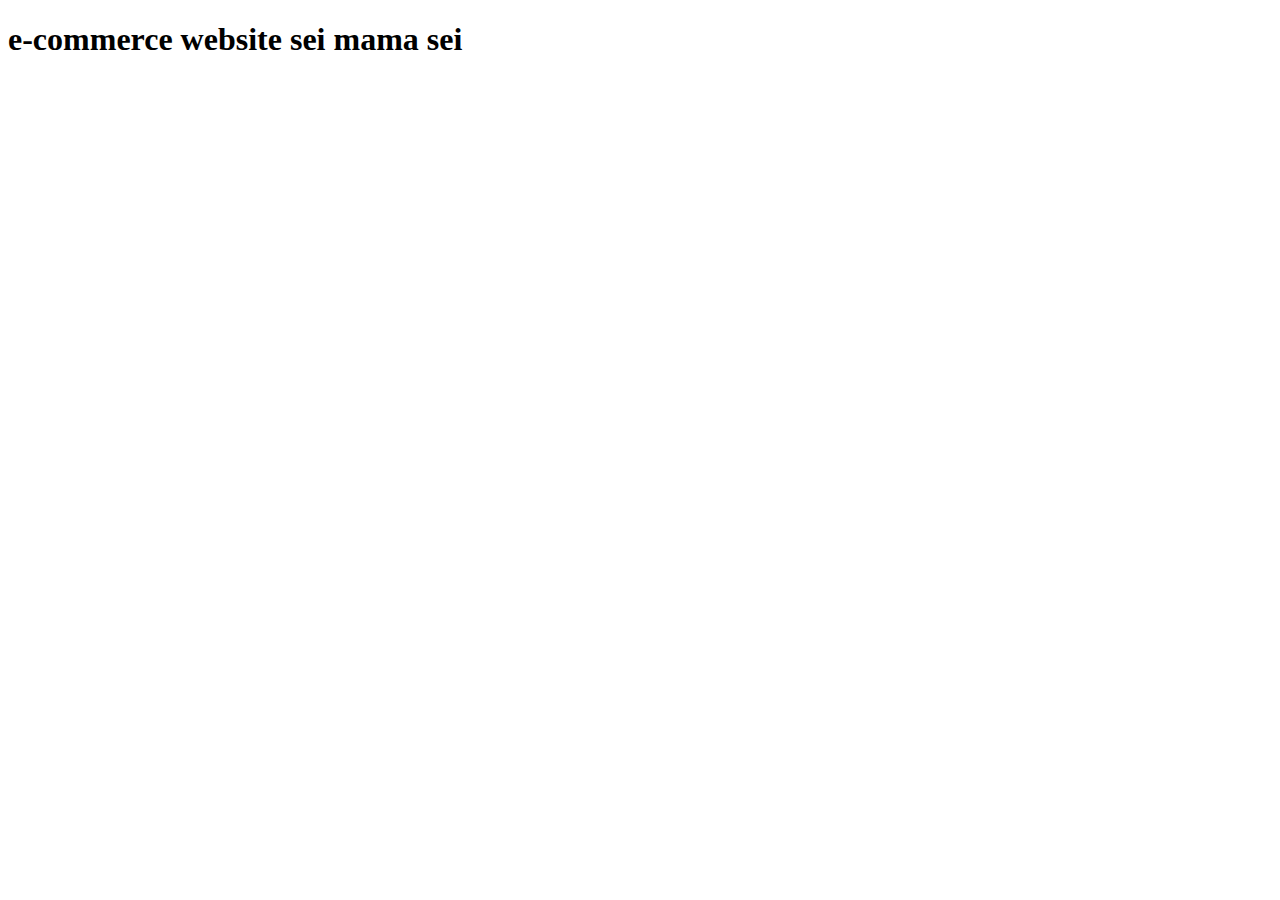
==== index.html @ b8cb3adb "first commit" ====
<!DOCTYPE html>
<html lang="en">
<head>
    <meta charset="UTF-8">
    <meta http-equiv="X-UA-Compatible" content="IE=edge">
    <meta name="viewport" content="width=device-width, initial-scale=1.0">
    <title>Document</title>
</head>
<body>
    <h1>e-commerce website sei mama sei</h1>
</body>
</html>
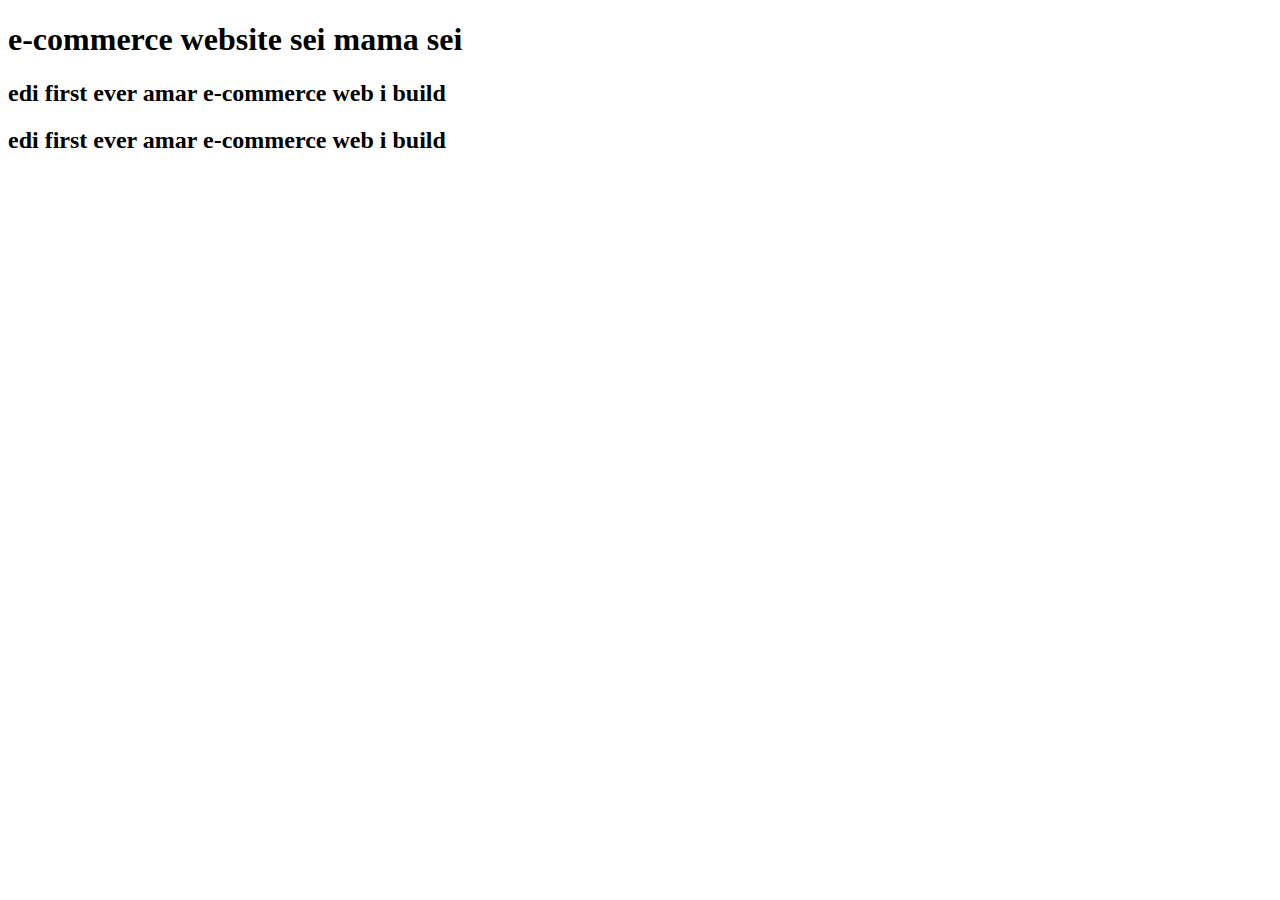
==== commit cc71a4d4: "ok boss" ====
--- a/index.html
+++ b/index.html
@@ -8,5 +8,7 @@
 </head>
 <body>
     <h1>e-commerce website sei mama sei</h1>
+    <h2>edi first ever amar e-commerce web i build </h2>
+    <h2>edi first ever amar e-commerce web i build </h2>
 </body>
 </html>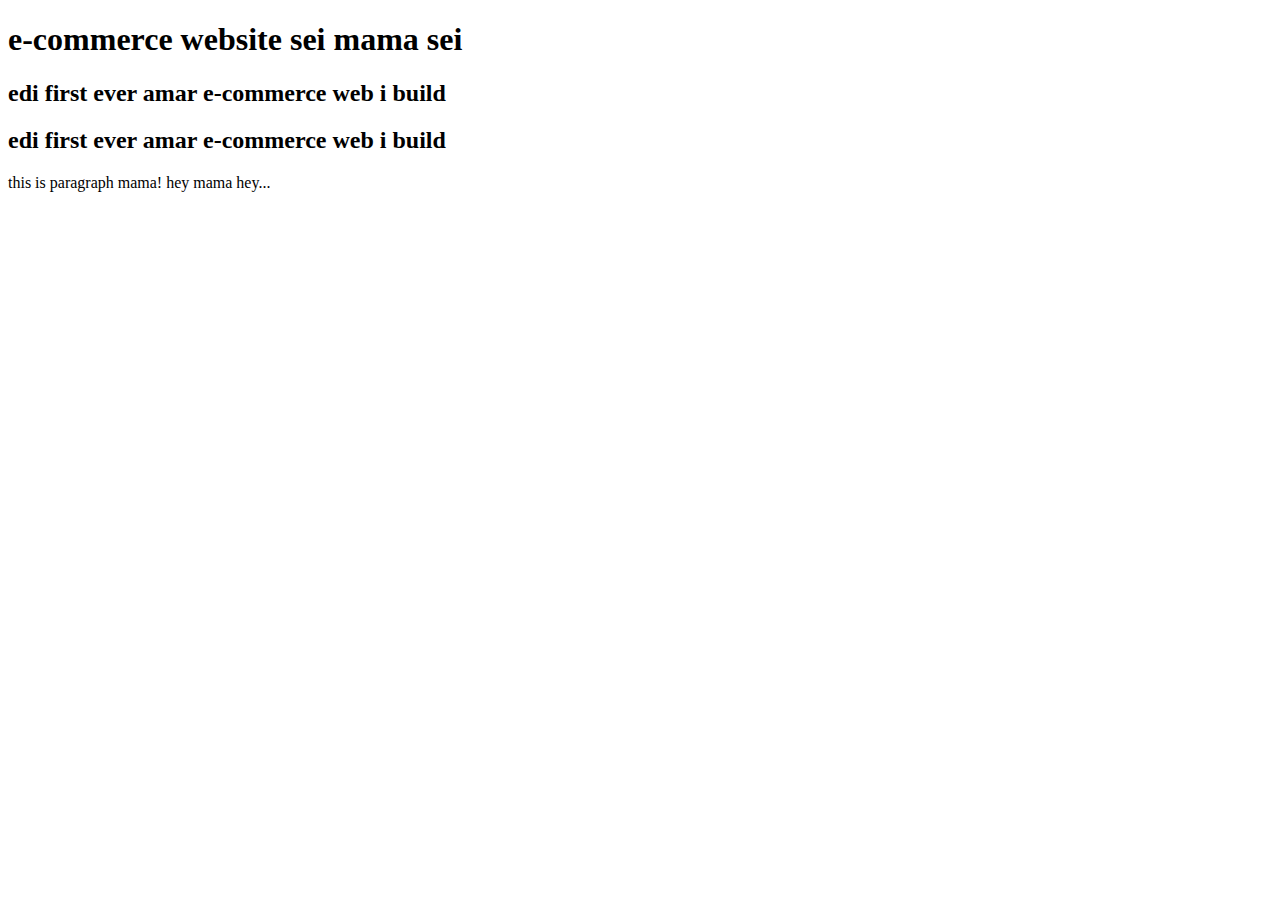
==== commit 11dc4177: "Update index.html" ====
--- a/index.html
+++ b/index.html
@@ -10,5 +10,6 @@
     <h1>e-commerce website sei mama sei</h1>
     <h2>edi first ever amar e-commerce web i build </h2>
     <h2>edi first ever amar e-commerce web i build </h2>
+    <p>this is paragraph mama! hey mama hey...</p>
 </body>
-</html>+</html>
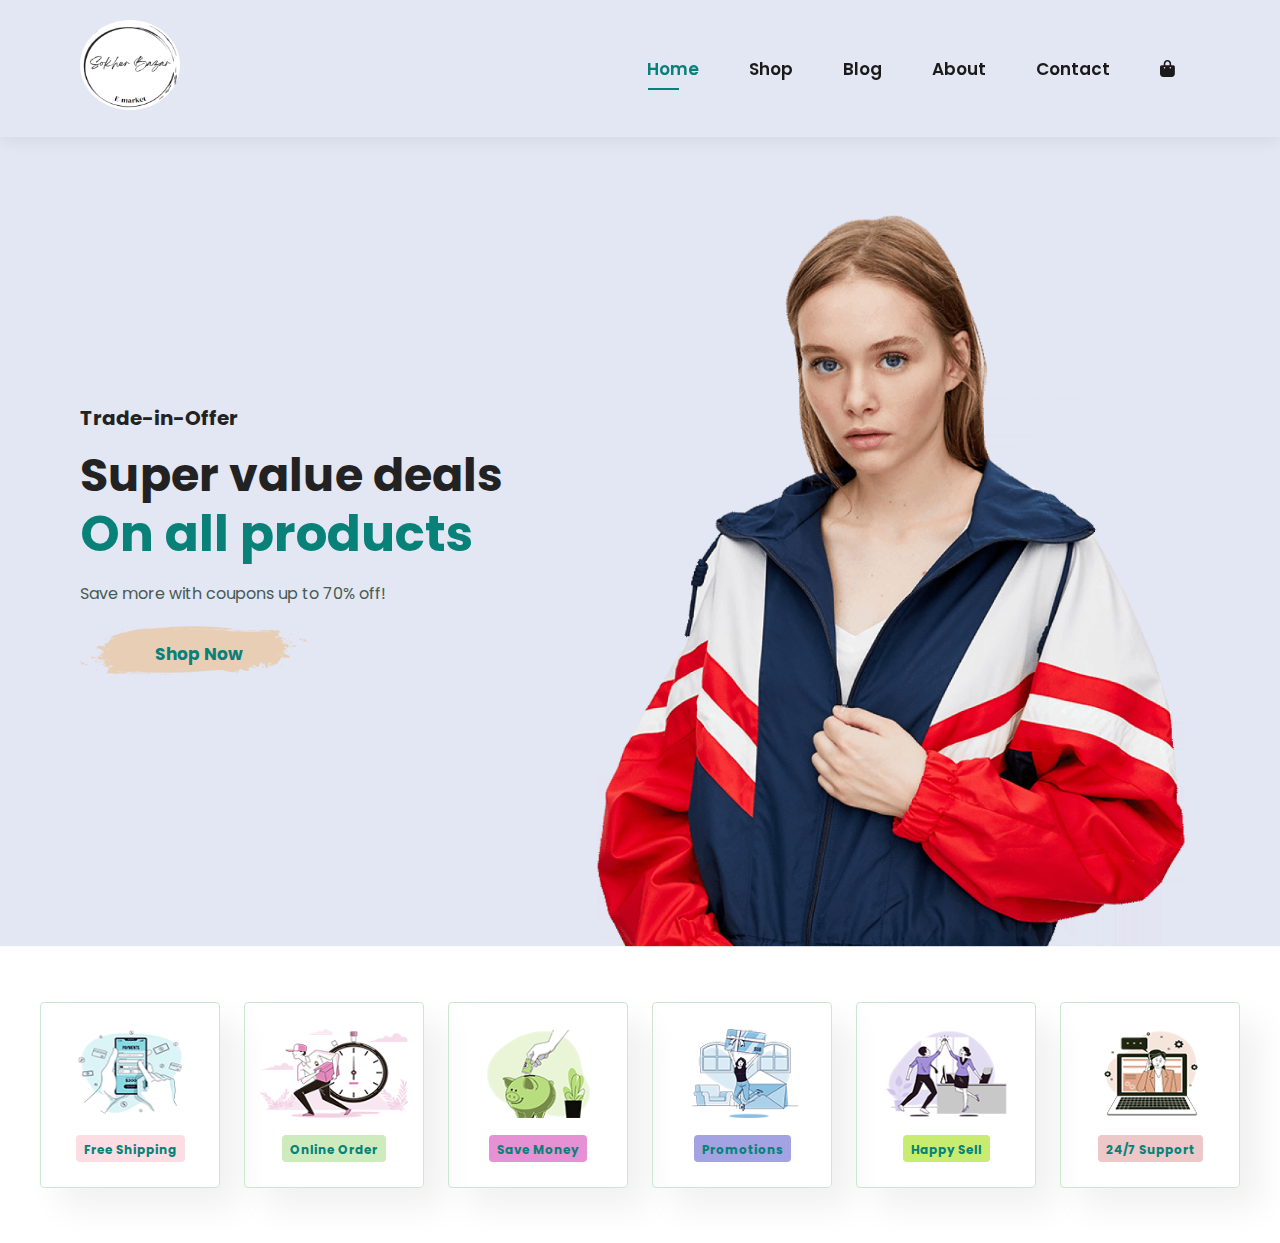
==== commit 1cf88a12: "feature sec done" ====
--- a/index.html
+++ b/index.html
@@ -4,12 +4,65 @@
     <meta charset="UTF-8">
     <meta http-equiv="X-UA-Compatible" content="IE=edge">
     <meta name="viewport" content="width=device-width, initial-scale=1.0">
+    <link rel="stylesheet" href="style.css">
+    <link rel="stylesheet" type="text/css" href="https://cdnjs.cloudflare.com/ajax/libs/font-awesome/6.2.1/css/all.min.css">
+
+    
     <title>Document</title>
 </head>
 <body>
-    <h1>e-commerce website sei mama sei</h1>
-    <h2>edi first ever amar e-commerce web i build </h2>
-    <h2>edi first ever amar e-commerce web i build </h2>
-    <p>this is paragraph mama! hey mama hey...</p>
+    <section id="header">
+        <a href="#"><img src="img/logo4.png" class="logo" alt=""></a>
+
+        <div>
+            <ul id="navbar">
+                <li><a class="active" href="index.html">Home</a></li>
+                <li><a href="shop.html">Shop</a></li>
+                <li><a href="blog.html">Blog</a></li>
+                <li><a href="about.html">About</a></li>
+                <li><a href="contact.html">Contact</a></li>
+                <li><a href="cart.html"><i class="fa-solid fa-bag-shopping"></i>
+                </a></li>
+            </ul>
+        </div>
+    </section>
+
+    <section id="hero">
+        <h4>Trade-in-Offer</h4>
+        <h2>Super value deals</h2>
+        <h1>On all products</h1>
+        <p>Save more with coupons up to 70% off!</p>
+        <button>Shop Now</button>
+    </section>
+
+    <section id="feature" class="section-p1">
+        <div class="fe-box">
+            <img src="img/features/f1.png" alt="">
+            <h6>Free Shipping</h6>
+        </div>
+        <div class="fe-box">
+            <img src="img/features/f2.png" alt="">
+            <h6>Online Order</h6>
+        </div>
+        <div class="fe-box">
+            <img src="img/features/f3.png" alt="">
+            <h6>Save Money</h6>
+        </div>
+        <div class="fe-box">
+            <img src="img/features/f4.png" alt="">
+            <h6>Promotions</h6>
+        </div>
+        <div class="fe-box">
+            <img src="img/features/f5.png" alt="">
+            <h6>Happy Sell</h6>
+        </div>
+        <div class="fe-box">
+            <img src="img/features/f6.png" alt="">
+            <h6>24/7 Support</h6>
+        </div>
+    </section>
+
+
+    <script src="sctipt.js"></script>
 </body>
 </html>
--- a/style.css
+++ b/style.css
@@ -0,0 +1,194 @@
+@import url('https://fonts.googleapis.com/css2?family=Poppins:ital,wght@0,100;0,200;0,300;0,400;0,500;0,600;1,100;1,200;1,300;1,400;1,500;1,600&display=swap');
+
+*{
+    margin: 0;
+    padding: 0;
+    box-sizing: border-box;
+    font-family: 'Poppins', sans-serif;
+}
+
+h1{
+    font-size: 50px;
+    line-height: 64px;
+    color: #222;
+}
+
+h2{
+    font-size: 46px;
+    line-height: 54px;
+    color: #222;
+}
+
+h4{
+    font-size: 20px;
+    color: #222;
+}
+
+h6{
+    font-weight: 700;
+    font-size: 12px;
+}
+
+p{
+    font-size: 16px;
+    color: #465b52;
+    margin: 15px 0 20px 0;
+}
+
+.section-p1{
+    padding: 40px;
+}
+
+.section-m1{
+    margin: 40px 0;
+}
+
+body{
+    width: 100%;
+}
+
+#header{
+    display: flex;
+    align-items: center;
+    justify-content: space-between;
+    padding: 20px 80px;
+    background: #E3E6F3;
+    box-shadow: 0 5px 15px rgba(0, 0, 0, 0.06);
+    z-index: 999;
+    position: sticky;
+    top: 0;
+    left: 0;
+}
+
+#navbar{
+    display: flex;
+    align-items: center;
+    justify-content: center;
+
+}
+
+img{
+    width: 100px;
+    height: 90px;
+}
+
+#navbar li{
+    list-style: none;
+    padding: 25px;
+    position: relative;
+}
+
+#navbar li a{
+    text-decoration: none;
+    font-size: 17px;
+    font-weight: 600;
+    color: #1a1a1a;
+    transition: 0.3s ease;
+}
+
+#navbar li a:hover,
+#navbar li a.active{
+    color: #088178;
+}
+
+#navbar li a.active::after,
+#navbar li a:hover::after{
+    content: "";
+    width: 30%;
+    height: 2px;
+    background: #088178;
+    position: absolute;
+    bottom: 17px;
+    left: 26px;
+}
+
+/* home page */
+
+#hero{
+    background-image: url("img/hero4.png");
+    height: 90vh;
+    width: 100%;
+    background-size: cover;
+    background-position: top 25% right 0;
+    padding: 0 80px;
+    display: flex;
+    flex-direction: column;
+    align-items: flex-start;
+    justify-content: center;
+
+}
+
+#hero h4{
+    padding-bottom: 15px;
+}
+
+#hero h1{
+    color: #088178;
+}
+
+#hero button{
+    background-image: url(img/button.png);
+    background-color: transparent;
+    color: #088178;
+    border: 0;
+    padding: 15px 80px 15px 75px;
+    background-repeat: no-repeat;
+    cursor: pointer;
+    font-weight: 700;
+    font-size: 17px;
+}
+
+#feature .fe-box{
+    width: 180px;
+    text-align: center;
+    padding: 25px 15px;
+    box-shadow: 20px 20px 34px rgba(0, 0, 0, 0.06);
+    border: 1px solid #cce7d0;
+    border-radius: 4px;
+    margin: 15px 0;
+}
+
+#feature{
+    display: flex;
+    align-items: center;
+    justify-content: space-between;
+    flex-wrap: wrap;
+}
+
+#feature .fe-box:hover{
+    box-shadow: 10px 10px 54px rgba(70, 60, 200, 0.03);
+}
+
+#feature .fe-box img{
+    width: 100%;
+    margin-bottom: 10px;
+}
+
+#feature .fe-box h6{
+    display: inline-block;
+    padding: 9px 8px 6px 8px;
+    line-height: 1;
+    border-radius: 4px;
+    color: #088178;
+    background-color: #fddde4;
+}
+
+#feature .fe-box:nth-child(2) h6{
+    background-color: #cdebbc;
+}
+
+#feature .fe-box:nth-child(3) h6{
+    background-color: #e691d3;
+}
+
+#feature .fe-box:nth-child(4) h6{
+    background-color: #a3a2e2;
+}
+
+#feature .fe-box:nth-child(5) h6{
+    background-color: #c7ec6f;
+}
+
+#feature .fe-box:nth-child(6) h6{
+    background-color: #ecc8c8;
+}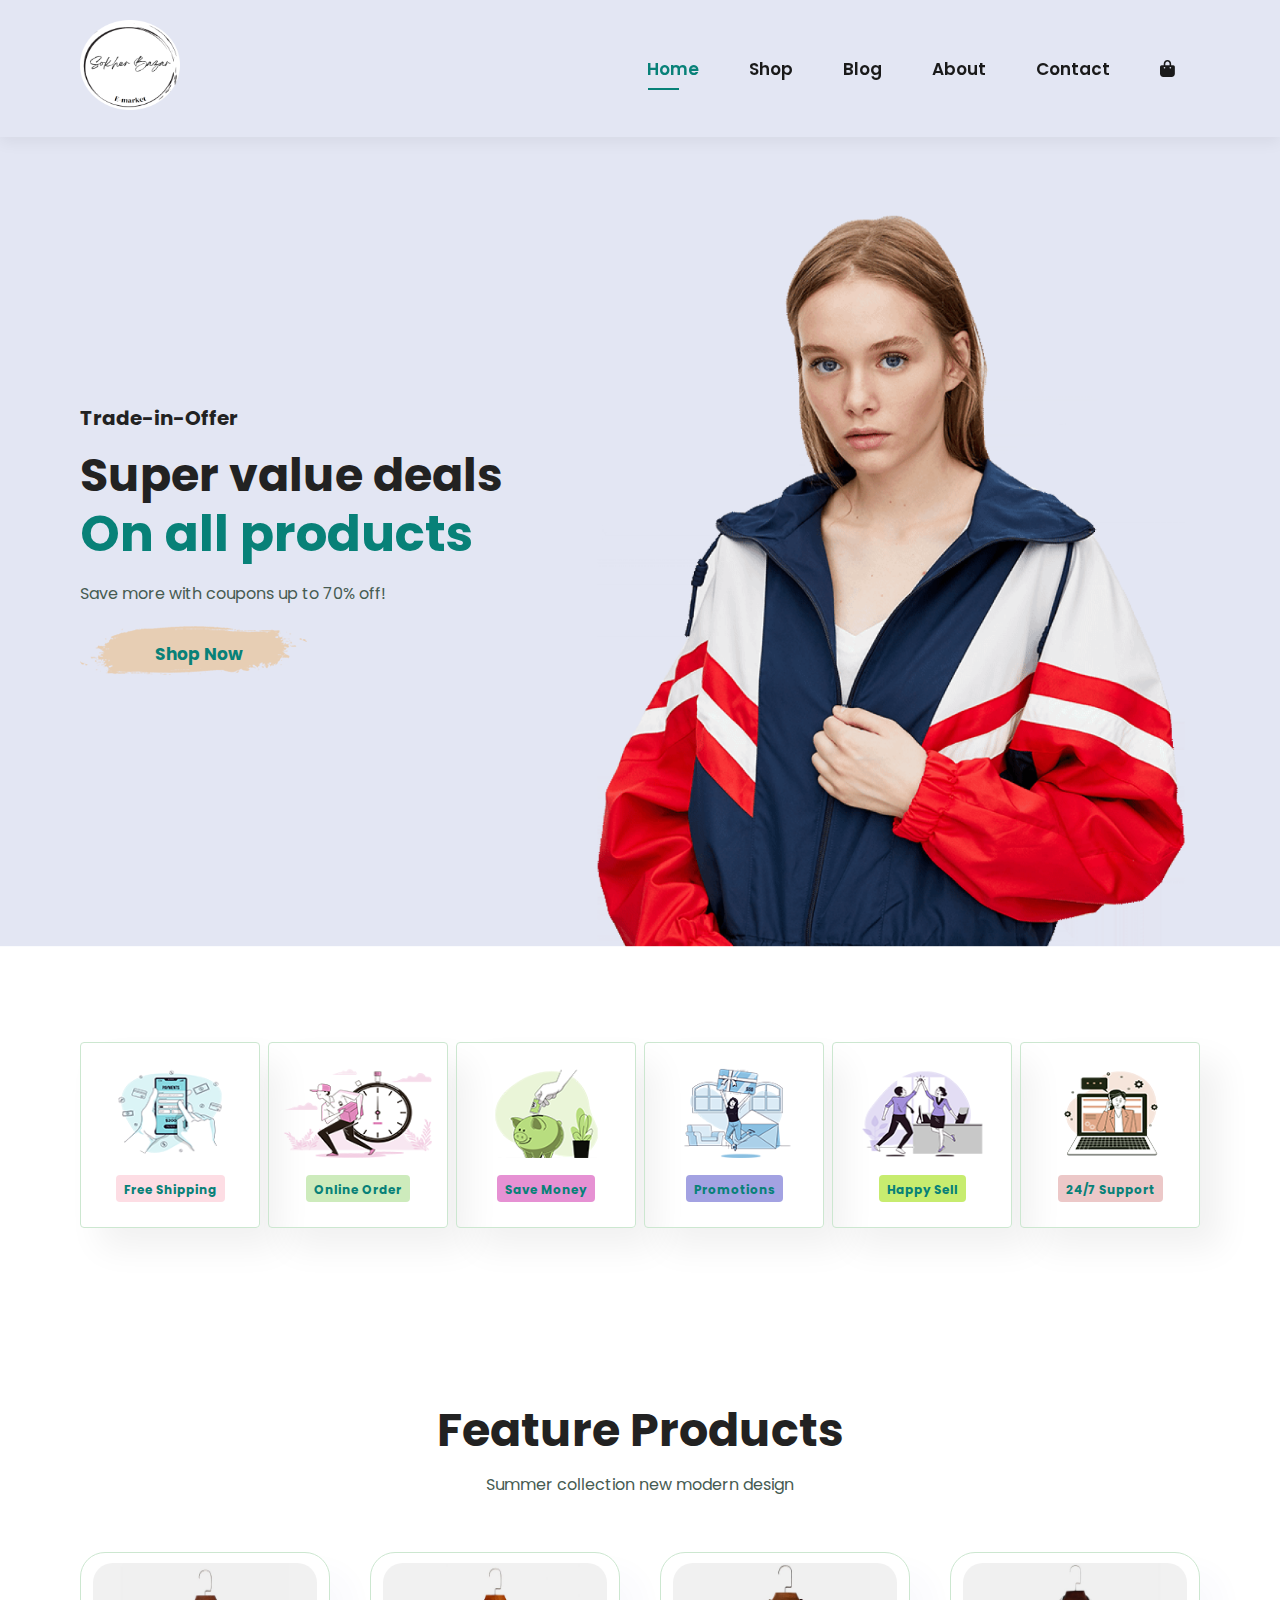
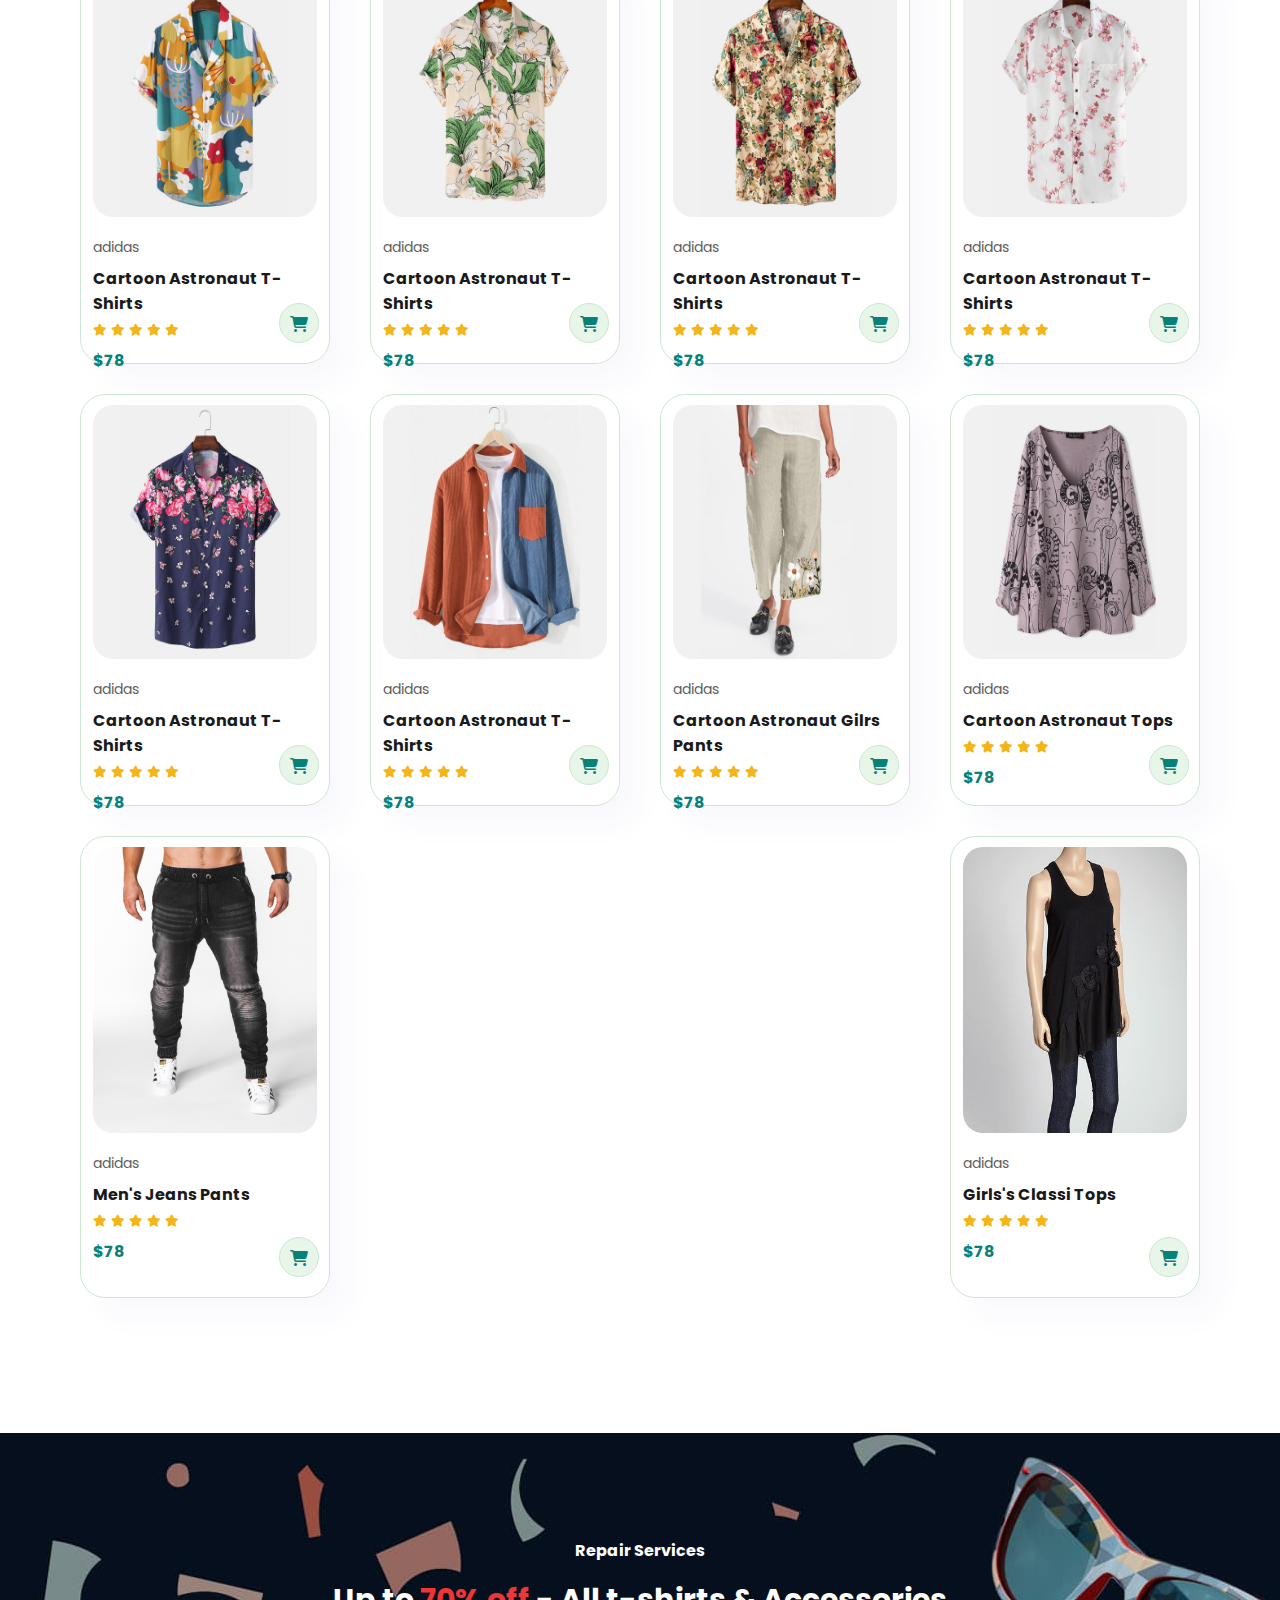
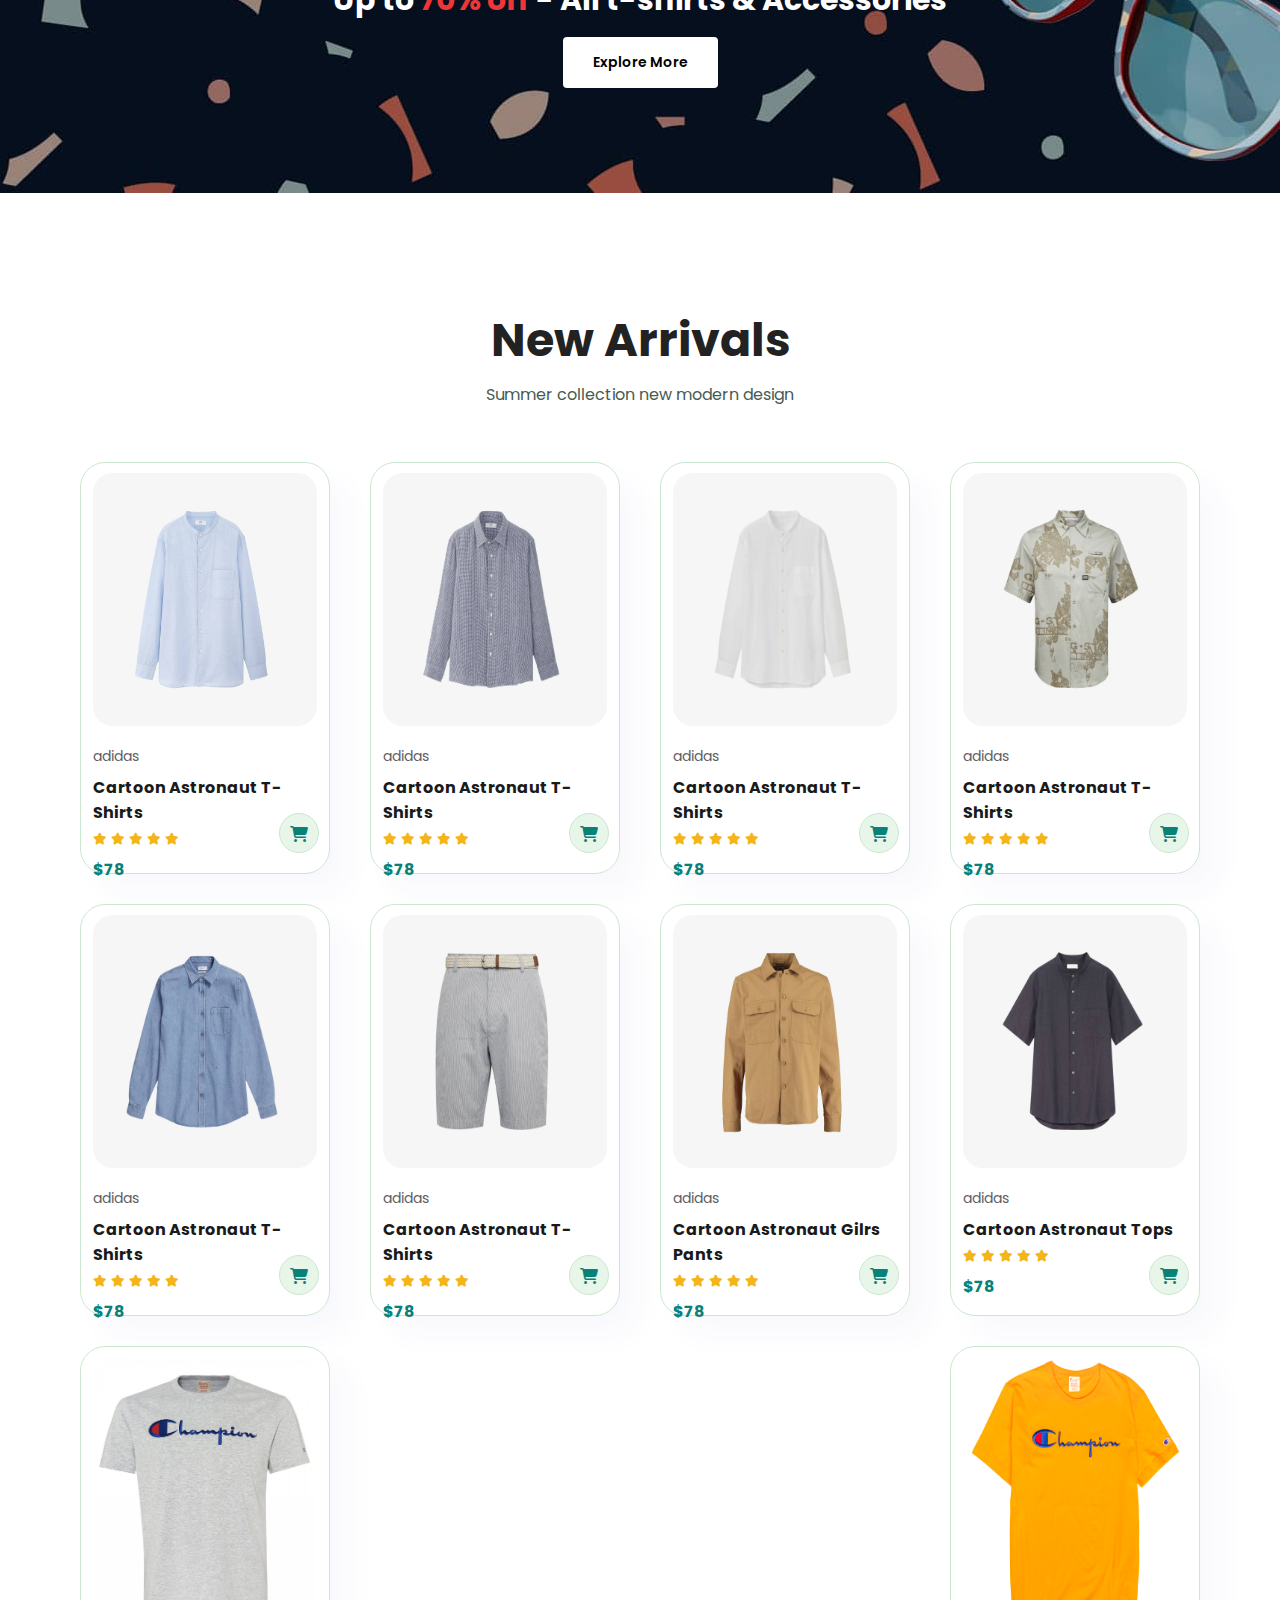
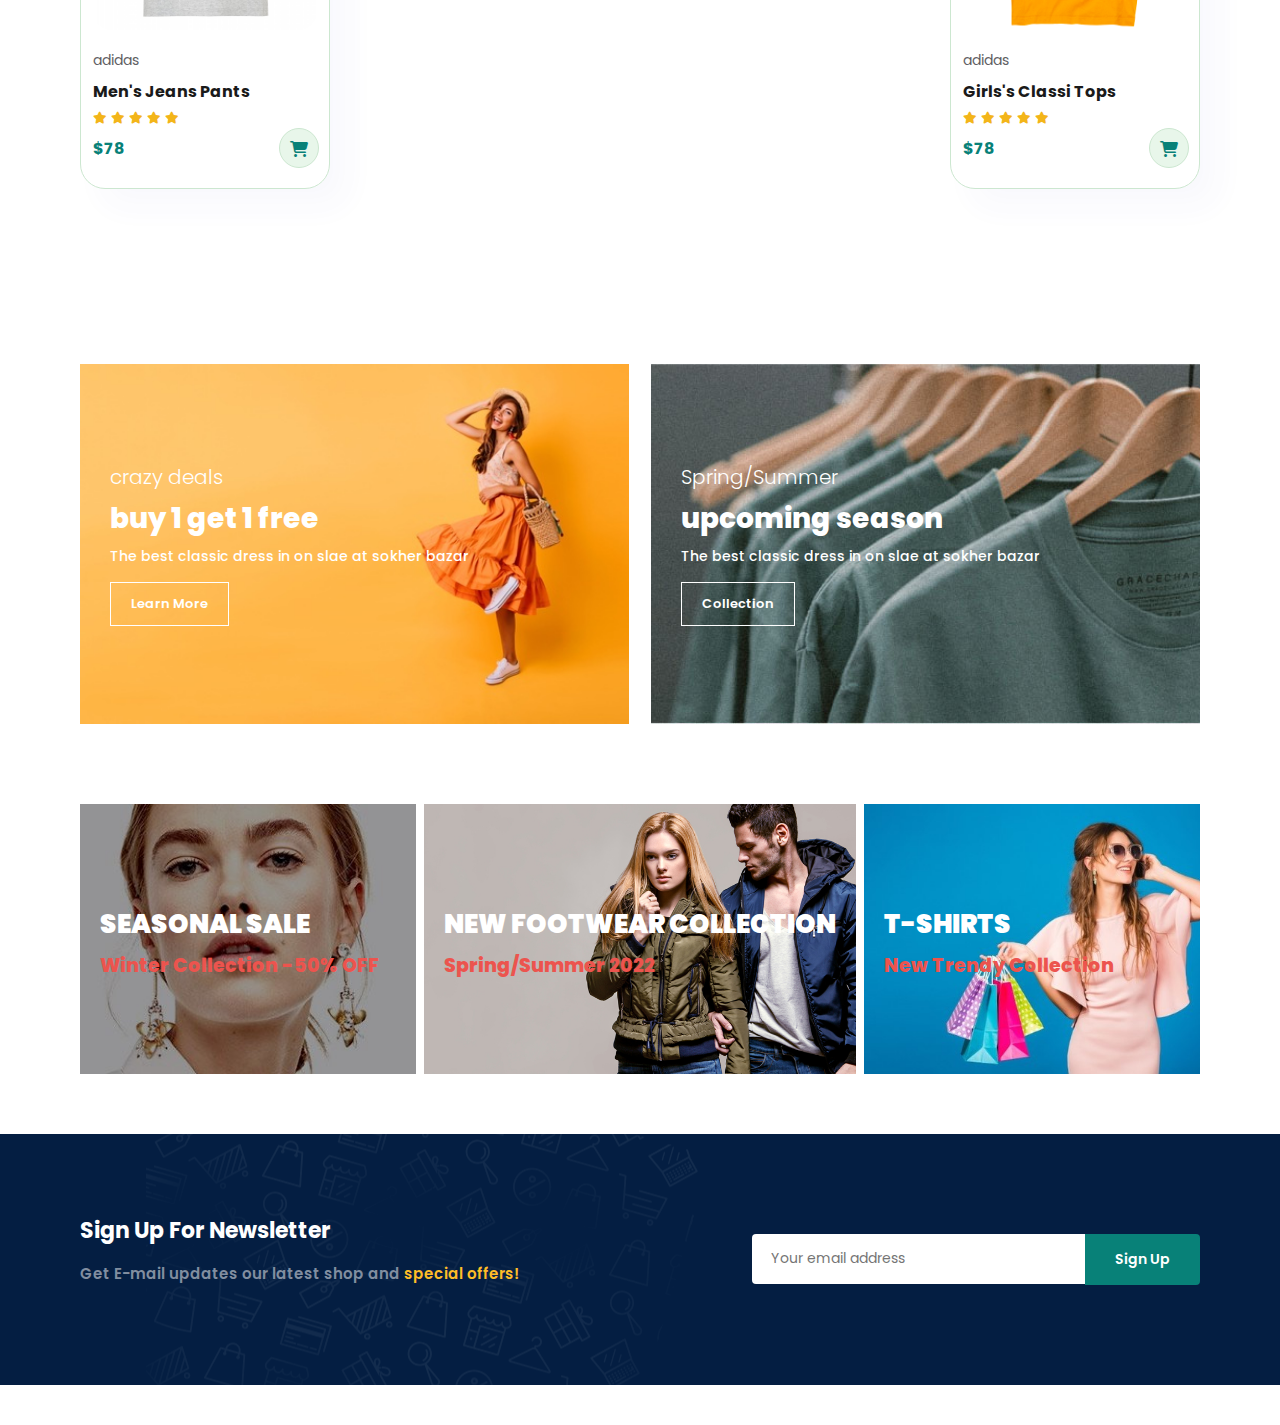
==== commit 662884a2: "news letter o done" ====
--- a/index.html
+++ b/index.html
@@ -11,6 +11,8 @@
     <title>Document</title>
 </head>
 <body>
+
+    <!--Header Sectio-->
     <section id="header">
         <a href="#"><img src="img/logo4.png" class="logo" alt=""></a>
 
@@ -27,6 +29,7 @@
         </div>
     </section>
 
+    <!--Hero Section-->
     <section id="hero">
         <h4>Trade-in-Offer</h4>
         <h2>Super value deals</h2>
@@ -35,6 +38,7 @@
         <button>Shop Now</button>
     </section>
 
+    <!--Features Section-->
     <section id="feature" class="section-p1">
         <div class="fe-box">
             <img src="img/features/f1.png" alt="">
@@ -61,6 +65,414 @@
             <h6>24/7 Support</h6>
         </div>
     </section>
+
+    <!--Feature Products Section-->
+    <section id="product1" class="section-p1">
+        <h2>Feature Products</h2>
+        <p>Summer collection new modern design</p>
+        <div class="pro-container">
+            <div class="pro">
+                <img src="img/products/f1.jpg" alt="">
+                <div class="des">
+                    <span>adidas</span>
+                    <h5>Cartoon Astronaut T-Shirts</h5>
+                    <div class="star">
+                        <i class="fas fa-star"></i>
+                        <i class="fas fa-star"></i>
+                        <i class="fas fa-star"></i>
+                        <i class="fas fa-star"></i>
+                        <i class="fas fa-star"></i>
+                    </div>
+                    <h4>$78</h4>
+                </div>
+                <a href="#"><i class="fa-solid fa-cart-shopping cart"></i></a>
+            </div>
+
+            <div class="pro">
+                <img src="img/products/f2.jpg" alt="">
+                <div class="des">
+                    <span>adidas</span>
+                    <h5>Cartoon Astronaut T-Shirts</h5>
+                    <div class="star">
+                        <i class="fas fa-star"></i>
+                        <i class="fas fa-star"></i>
+                        <i class="fas fa-star"></i>
+                        <i class="fas fa-star"></i>
+                        <i class="fas fa-star"></i>
+                    </div>
+                    <h4>$78</h4>
+                </div>
+                <a href="#"><i class="fa-solid fa-cart-shopping cart"></i></a>
+            </div>
+
+            <div class="pro">
+                <img src="img/products/f3.jpg" alt="">
+                <div class="des">
+                    <span>adidas</span>
+                    <h5>Cartoon Astronaut T-Shirts</h5>
+                    <div class="star">
+                        <i class="fas fa-star"></i>
+                        <i class="fas fa-star"></i>
+                        <i class="fas fa-star"></i>
+                        <i class="fas fa-star"></i>
+                        <i class="fas fa-star"></i>
+                    </div>
+                    <h4>$78</h4>
+                </div>
+                <a href="#"><i class="fa-solid fa-cart-shopping cart"></i></a>
+            </div>
+
+            <div class="pro">
+                <img src="img/products/f4.jpg" alt="">
+                <div class="des">
+                    <span>adidas</span>
+                    <h5>Cartoon Astronaut T-Shirts</h5>
+                    <div class="star">
+                        <i class="fas fa-star"></i>
+                        <i class="fas fa-star"></i>
+                        <i class="fas fa-star"></i>
+                        <i class="fas fa-star"></i>
+                        <i class="fas fa-star"></i>
+                    </div>
+                    <h4>$78</h4>
+                </div>
+                <a href="#"><i class="fa-solid fa-cart-shopping cart"></i></a>
+            </div>
+
+            <div class="pro">
+                <img src="img/products/f5.jpg" alt="">
+                <div class="des">
+                    <span>adidas</span>
+                    <h5>Cartoon Astronaut T-Shirts</h5>
+                    <div class="star">
+                        <i class="fas fa-star"></i>
+                        <i class="fas fa-star"></i>
+                        <i class="fas fa-star"></i>
+                        <i class="fas fa-star"></i>
+                        <i class="fas fa-star"></i>
+                    </div>
+                    <h4>$78</h4>
+                </div>
+                <a href="#"><i class="fa-solid fa-cart-shopping cart"></i></a>
+            </div>
+
+            <div class="pro">
+                <img src="img/products/f6.jpg" alt="">
+                <div class="des">
+                    <span>adidas</span>
+                    <h5>Cartoon Astronaut T-Shirts</h5>
+                    <div class="star">
+                        <i class="fas fa-star"></i>
+                        <i class="fas fa-star"></i>
+                        <i class="fas fa-star"></i>
+                        <i class="fas fa-star"></i>
+                        <i class="fas fa-star"></i>
+                    </div>
+                    <h4>$78</h4>
+                </div>
+                <a href="#"><i class="fa-solid fa-cart-shopping cart"></i></a>
+            </div>
+
+            <div class="pro">
+                <img src="img/products/f7.jpg" alt="">
+                <div class="des">
+                    <span>adidas</span>
+                    <h5>Cartoon Astronaut Gilrs Pants</h5>
+                    <div class="star">
+                        <i class="fas fa-star"></i>
+                        <i class="fas fa-star"></i>
+                        <i class="fas fa-star"></i>
+                        <i class="fas fa-star"></i>
+                        <i class="fas fa-star"></i>
+                    </div>
+                    <h4>$78</h4>
+                </div>
+                <a href="#"><i class="fa-solid fa-cart-shopping cart"></i></a>
+            </div>
+
+            <div class="pro">
+                <img src="img/products/f8.jpg" alt="">
+                <div class="des">
+                    <span>adidas</span>
+                    <h5>Cartoon Astronaut Tops</h5>
+                    <div class="star">
+                        <i class="fas fa-star"></i>
+                        <i class="fas fa-star"></i>
+                        <i class="fas fa-star"></i>
+                        <i class="fas fa-star"></i>
+                        <i class="fas fa-star"></i>
+                    </div>
+                    <h4>$78</h4>
+                </div>
+                <a href="#"><i class="fa-solid fa-cart-shopping cart"></i></a>
+            </div>
+
+            <div class="pro">
+                <img src="img/products/f9.jpg" alt="">
+                <div class="des">
+                    <span>adidas</span>
+                    <h5>Men's Jeans Pants</h5>
+                    <div class="star">
+                        <i class="fas fa-star"></i>
+                        <i class="fas fa-star"></i>
+                        <i class="fas fa-star"></i>
+                        <i class="fas fa-star"></i>
+                        <i class="fas fa-star"></i>
+                    </div>
+                    <h4>$78</h4>
+                </div>
+                <a href="#"><i class="fa-solid fa-cart-shopping cart"></i></a>
+            </div>
+
+            <div class="pro">
+                <img src="img/products/f10.jpg" alt="">
+                <div class="des">
+                    <span>adidas</span>
+                    <h5>Girls's Classi Tops</h5>
+                    <div class="star">
+                        <i class="fas fa-star"></i>
+                        <i class="fas fa-star"></i>
+                        <i class="fas fa-star"></i>
+                        <i class="fas fa-star"></i>
+                        <i class="fas fa-star"></i>
+                    </div>
+                    <h4>$78</h4>
+                </div>
+                <a href="#"><i class="fa-solid fa-cart-shopping cart"></i></a>
+            </div>
+
+        </div>
+    </section>
+
+    <!--Banner Section-->
+    <section id="banner" class="section-m1">
+        <h4>Repair Services</h4>
+        <h2>Up to <span>70% off</span> - All t-shirts & Accessories</h2>
+        <button class="normal">Explore More</button>
+    </section>
+
+    <!--New Arrivals-->
+    <section id="product1" class="section-p1">
+        <h2>New Arrivals</h2>
+        <p>Summer collection new modern design</p>
+        <div class="pro-container">
+            <div class="pro">
+                <img src="img/products/n1.jpg" alt="">
+                <div class="des">
+                    <span>adidas</span>
+                    <h5>Cartoon Astronaut T-Shirts</h5>
+                    <div class="star">
+                        <i class="fas fa-star"></i>
+                        <i class="fas fa-star"></i>
+                        <i class="fas fa-star"></i>
+                        <i class="fas fa-star"></i>
+                        <i class="fas fa-star"></i>
+                    </div>
+                    <h4>$78</h4>
+                </div>
+                <a href="#"><i class="fa-solid fa-cart-shopping cart"></i></a>
+            </div>
+
+            <div class="pro">
+                <img src="img/products/n2.jpg" alt="">
+                <div class="des">
+                    <span>adidas</span>
+                    <h5>Cartoon Astronaut T-Shirts</h5>
+                    <div class="star">
+                        <i class="fas fa-star"></i>
+                        <i class="fas fa-star"></i>
+                        <i class="fas fa-star"></i>
+                        <i class="fas fa-star"></i>
+                        <i class="fas fa-star"></i>
+                    </div>
+                    <h4>$78</h4>
+                </div>
+                <a href="#"><i class="fa-solid fa-cart-shopping cart"></i></a>
+            </div>
+
+            <div class="pro">
+                <img src="img/products/n3.jpg" alt="">
+                <div class="des">
+                    <span>adidas</span>
+                    <h5>Cartoon Astronaut T-Shirts</h5>
+                    <div class="star">
+                        <i class="fas fa-star"></i>
+                        <i class="fas fa-star"></i>
+                        <i class="fas fa-star"></i>
+                        <i class="fas fa-star"></i>
+                        <i class="fas fa-star"></i>
+                    </div>
+                    <h4>$78</h4>
+                </div>
+                <a href="#"><i class="fa-solid fa-cart-shopping cart"></i></a>
+            </div>
+
+            <div class="pro">
+                <img src="img/products/n4.jpg" alt="">
+                <div class="des">
+                    <span>adidas</span>
+                    <h5>Cartoon Astronaut T-Shirts</h5>
+                    <div class="star">
+                        <i class="fas fa-star"></i>
+                        <i class="fas fa-star"></i>
+                        <i class="fas fa-star"></i>
+                        <i class="fas fa-star"></i>
+                        <i class="fas fa-star"></i>
+                    </div>
+                    <h4>$78</h4>
+                </div>
+                <a href="#"><i class="fa-solid fa-cart-shopping cart"></i></a>
+            </div>
+
+            <div class="pro">
+                <img src="img/products/n5.jpg" alt="">
+                <div class="des">
+                    <span>adidas</span>
+                    <h5>Cartoon Astronaut T-Shirts</h5>
+                    <div class="star">
+                        <i class="fas fa-star"></i>
+                        <i class="fas fa-star"></i>
+                        <i class="fas fa-star"></i>
+                        <i class="fas fa-star"></i>
+                        <i class="fas fa-star"></i>
+                    </div>
+                    <h4>$78</h4>
+                </div>
+                <a href="#"><i class="fa-solid fa-cart-shopping cart"></i></a>
+            </div>
+
+            <div class="pro">
+                <img src="img/products/n6.jpg" alt="">
+                <div class="des">
+                    <span>adidas</span>
+                    <h5>Cartoon Astronaut T-Shirts</h5>
+                    <div class="star">
+                        <i class="fas fa-star"></i>
+                        <i class="fas fa-star"></i>
+                        <i class="fas fa-star"></i>
+                        <i class="fas fa-star"></i>
+                        <i class="fas fa-star"></i>
+                    </div>
+                    <h4>$78</h4>
+                </div>
+                <a href="#"><i class="fa-solid fa-cart-shopping cart"></i></a>
+            </div>
+
+            <div class="pro">
+                <img src="img/products/n7.jpg" alt="">
+                <div class="des">
+                    <span>adidas</span>
+                    <h5>Cartoon Astronaut Gilrs Pants</h5>
+                    <div class="star">
+                        <i class="fas fa-star"></i>
+                        <i class="fas fa-star"></i>
+                        <i class="fas fa-star"></i>
+                        <i class="fas fa-star"></i>
+                        <i class="fas fa-star"></i>
+                    </div>
+                    <h4>$78</h4>
+                </div>
+                <a href="#"><i class="fa-solid fa-cart-shopping cart"></i></a>
+            </div>
+
+            <div class="pro">
+                <img src="img/products/n8.jpg" alt="">
+                <div class="des">
+                    <span>adidas</span>
+                    <h5>Cartoon Astronaut Tops</h5>
+                    <div class="star">
+                        <i class="fas fa-star"></i>
+                        <i class="fas fa-star"></i>
+                        <i class="fas fa-star"></i>
+                        <i class="fas fa-star"></i>
+                        <i class="fas fa-star"></i>
+                    </div>
+                    <h4>$78</h4>
+                </div>
+                <a href="#"><i class="fa-solid fa-cart-shopping cart"></i></a>
+            </div>
+
+            <div class="pro">
+                <img src="img/products/n9.jpg" alt="">
+                <div class="des">
+                    <span>adidas</span>
+                    <h5>Men's Jeans Pants</h5>
+                    <div class="star">
+                        <i class="fas fa-star"></i>
+                        <i class="fas fa-star"></i>
+                        <i class="fas fa-star"></i>
+                        <i class="fas fa-star"></i>
+                        <i class="fas fa-star"></i>
+                    </div>
+                    <h4>$78</h4>
+                </div>
+                <a href="#"><i class="fa-solid fa-cart-shopping cart"></i></a>
+            </div>
+
+            <div class="pro">
+                <img src="img/products/n10.jpg" alt="">
+                <div class="des">
+                    <span>adidas</span>
+                    <h5>Girls's Classi Tops</h5>
+                    <div class="star">
+                        <i class="fas fa-star"></i>
+                        <i class="fas fa-star"></i>
+                        <i class="fas fa-star"></i>
+                        <i class="fas fa-star"></i>
+                        <i class="fas fa-star"></i>
+                    </div>
+                    <h4>$78</h4>
+                </div>
+                <a href="#"><i class="fa-solid fa-cart-shopping cart"></i></a>
+            </div>
+
+        </div>
+    </section>
+
+    <!--Call to Action Banner-->
+    <section id="sm-banner" class="section-p1">
+        <div class="banner-box">
+            <h4>crazy deals</h4>
+            <h2>buy 1 get 1 free</h2>
+            <span>The best classic dress in on slae at sokher bazar</span>
+            <button class="white">Learn More</button>
+        </div>
+        <div class="banner-box banner-box2">
+            <h4>Spring/Summer</h4>
+            <h2>upcoming season</h2>
+            <span>The best classic dress in on slae at sokher bazar</span>
+            <button class="white">Collection</button>
+        </div>
+    </section>
+
+    <!--Text Banner-->
+    <section id="banner3">
+        <div class="banner-box">
+            <h2>SEASONAL SALE</h2>
+            <h3>Winter Collection -50% OFF</h3>
+        </div>
+        <div class="banner-box banner-box2">
+            <h2>NEW FOOTWEAR COLLECTION</h2>
+            <h3>Spring/Summer 2022</h3>
+        </div>
+        <div class="banner-box banner-box3">
+            <h2>T-SHIRTS</h2>
+            <h3>New Trendy Collection</h3>
+        </div>
+    </section>
+
+    <!-- News Letter Section-->
+    <section id="newsletter" class="section-p1" class="section-p1">
+        <div class="newstext">
+            <h4>Sign Up For Newsletter</h4>
+            <p>Get E-mail updates our latest shop and <span>special offers!</span> </p>
+        </div>
+        <div class="form">
+            <input type="text" placeholder="Your email address">
+            <button class="normal">Sign Up</button>
+        </div>
+    </section>
+    
 
 
     <script src="sctipt.js"></script>
--- a/style.css
+++ b/style.css
@@ -36,7 +36,7 @@
 }
 
 .section-p1{
-    padding: 40px;
+    padding: 80px;
 }
 
 .section-m1{
@@ -46,6 +46,10 @@
 body{
     width: 100%;
 }
+
+
+/* Header Section */
+
 
 #header{
     display: flex;
@@ -102,7 +106,9 @@
     left: 26px;
 }
 
-/* home page */
+
+/* Hero Section */
+
 
 #hero{
     background-image: url("img/hero4.png");
@@ -138,6 +144,10 @@
     font-size: 17px;
 }
 
+
+/* Feature section */
+
+
 #feature .fe-box{
     width: 180px;
     text-align: center;
@@ -191,4 +201,300 @@
 
 #feature .fe-box:nth-child(6) h6{
     background-color: #ecc8c8;
-}+}
+
+
+/* Feature Products Section */
+
+
+#product1{
+    text-align: center;
+}
+
+#product1 .pro{
+    width: 18%;
+    min-width: 250px;
+    padding: 10px 12px;
+    border: 1px solid #cce7d0;
+    border-radius: 25px;
+    cursor: pointer;
+    box-shadow: 20px 20px 30px rgba(70, 60, 200, 0.03);
+    margin: 15px 0;
+    position: relative;
+}
+
+#product1 .pro:hover{
+    box-shadow: 20px 20px 30px rgba(70, 60, 200, 0.08);
+}
+
+#product1 .pro img{
+    width: 100%;
+    height: 65%;
+    border-radius: 20px;
+}
+
+#product1 .pro .des{
+    text-align: start;
+    padding: 10px 0;
+}
+
+#product1 .pro .des span{
+    color: #606063;
+    font-size: 14px;
+}
+
+#product1 .pro .des h5{
+    padding-top: 7px;
+    color: #1a1a1a;
+    font-size: 16px;
+}
+
+#product1 .pro .des i{
+    font-size: 12px;
+    color: rgb(243, 181, 25);
+}
+
+#product1 .pro .des h4{
+    padding-top: 7px;
+    font-size: 16px;
+    font-weight: 700;
+    color: #088178;
+}
+
+#product1 .pro .cart{
+    width: 40px;
+    height: 40px;
+    line-height: 40px;
+    border-radius: 50px;
+    background-color: #e8f6ea;
+    color: #088178;
+    border: 1px solid #cce7d0;
+    position: absolute;
+    bottom: 20px;
+    right: 10px;
+
+}
+
+#product1 .pro-container{
+    display: flex;
+    justify-content: space-between;
+    padding-top: 20px;
+    flex-wrap: wrap;
+}
+
+
+/* Banner Section*/
+
+
+#banner{
+    display: flex;
+    flex-direction: column;
+    justify-content: center;
+    align-items: center;
+    text-align: center;
+    background-image: url("img/banner/b2.jpg");
+    width: 100%;
+    height: 40vh;
+    background-size: cover;
+    background-position: center;
+}
+
+#banner h4{
+    color: #fff;
+    font-size: 16px;
+}
+
+#banner h2{
+    color: #fff;
+    font-size: 30px;
+    padding: 10px 0; 
+}
+
+button.normal{
+    font-size: 14px;
+    font-weight: 600;
+    padding: 15px 30px;
+    color: #000;
+    background-color: #fff;
+    border-radius: 4px;
+    cursor: pointer;
+    border: none;
+    outline: none;
+    transition: 0.2s;
+}
+
+button.white{
+    font-size: 13px;
+    font-weight: 600;
+    padding: 11px 20px;
+    color: #fff;
+    background-color: transparent;
+    cursor: pointer;
+    border: 1px solid #fff;
+    outline: none;
+    transition: 0.2s;
+}
+
+#banner h2 span{
+    color: #ef3636;
+}
+
+#banner button:hover{
+    background-color: #088178;
+    color: #fff;
+
+}
+
+
+/* Call to Action Banner*/
+
+
+#sm-banner{
+    display: flex;
+    justify-content: space-between;
+    flex-wrap: wrap;
+}
+
+#sm-banner .banner-box{
+    display: flex;
+    flex-direction: column;
+    justify-content: center;
+    align-items: flex-start;
+    background-image: url("img/banner/b17.jpg");
+    width: 49%;
+    height: 40vh;
+    background-size: cover;
+    background-position: center;
+    padding: 30px;
+}
+
+#sm-banner .banner-box2{
+    background-image: url("img/banner/b10.jpg");
+}
+
+#sm-banner h4{
+    color: #fff;
+    font-size: 20px;
+    font-weight: 300;
+}
+
+#sm-banner h2{
+    color:#fff;
+    font-size: 28px;
+    font-weight: 800;
+}
+
+#sm-banner span{
+    color:#fff;
+    font-size: 14px;
+    font-weight: 500;
+    padding-bottom: 15px;
+}
+
+#sm-banner .banner-box:hover button{
+    background: #088178;
+    border: 1px solid #088178;
+}
+
+
+/* Text Banner */
+
+
+#banner3{
+    display: flex;
+    justify-content: space-between;
+    flex-wrap: wrap;
+    padding: 0 80px;
+}
+
+#banner3 .banner-box{
+    display: flex;
+    flex-direction: column;
+    justify-content: center;
+    align-items: flex-start;
+    background-image: url("img/banner/b7.jpg");
+    min-width: 30%;
+    height: 30vh;
+    background-size: cover;
+    background-position: center;
+    padding: 20px;
+    margin-bottom: 20px;
+}
+
+#banner3 .banner-box2{
+    background-image: url("img/banner/b4.jpg");
+}
+
+#banner3 .banner-box3{
+    background-image: url("img/banner/b18.jpg");
+}
+
+#banner3 h2{
+    color: #fff;
+    font-weight: 900;
+    font-size: 26px;
+}
+
+#banner3 h3{
+    color: #ec544e;
+    font-weight: 800;
+    font-size: 19px;
+}
+
+
+/* News Letter Section */
+
+
+#newsletter{
+    display: flex;
+    justify-content: space-between;
+    flex-wrap: wrap;
+    align-items: center;
+    background-image: url(img/banner/b14.png);
+    background-repeat: no-repeat;
+    background-position: 20% 30%;
+    background-color: #041e42;
+    margin: 40px 0;
+}
+
+#newsletter h4{
+    font-size: 22px;
+    font-weight: 700;
+    color: #fff;
+}
+
+#newsletter p{
+    font-size: 15px;
+    font-weight: 600;
+    color: #818ea0;
+}
+
+#newsletter p span{
+    color: #ffbd27;
+}
+
+#newsletter .form{
+    display: flex;
+    width: 40%;
+}
+
+#newsletter input{
+    height: 3.125rem;
+    padding: 0 1.25em;
+    font-size: 14px;
+    width: 100%;
+    border: 1px solid transparent;
+    border-radius: 4px;
+    outline: none;
+    border-top-right-radius: 0;
+    border-bottom-right-radius: 0;
+}
+
+#newsletter button{
+    background-color: #088178;
+    color: #fff;
+    white-space: nowrap;
+    border-top-left-radius: 0;
+    border-bottom-left-radius: 0;
+}
+
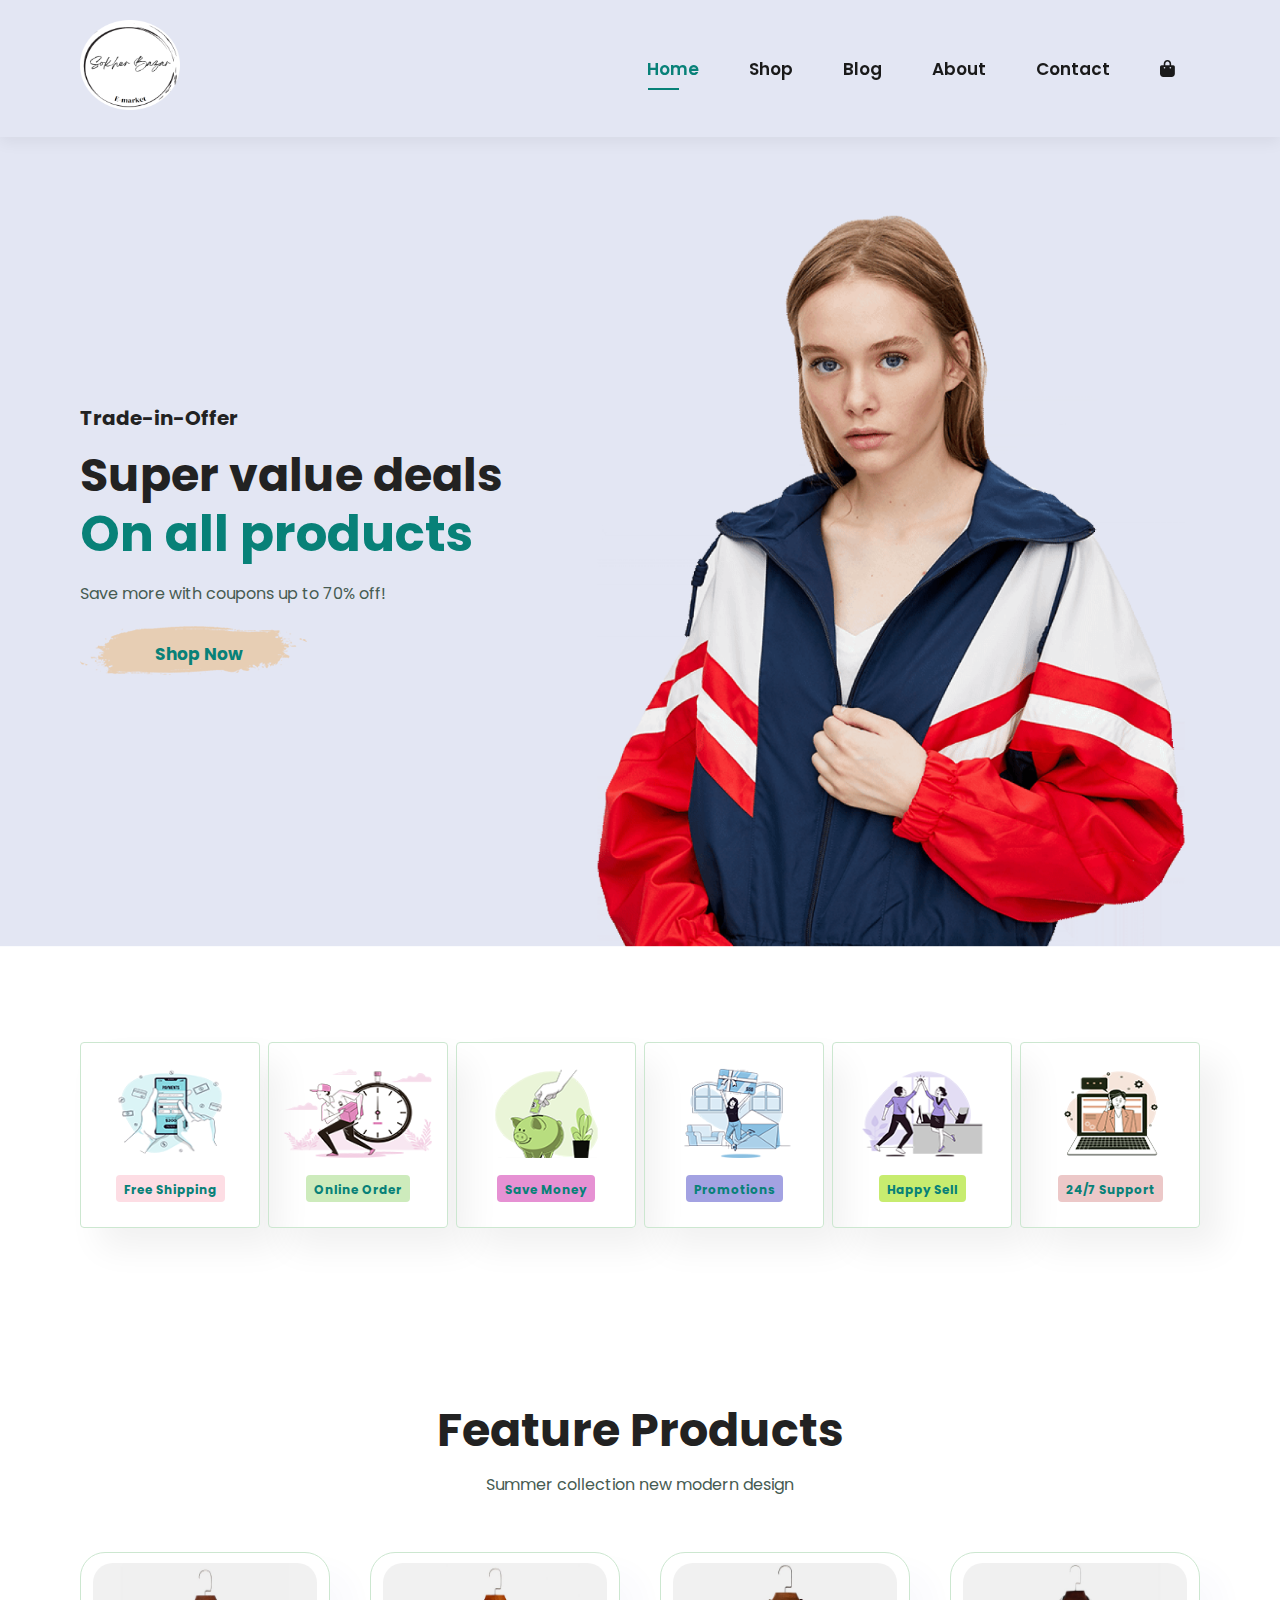
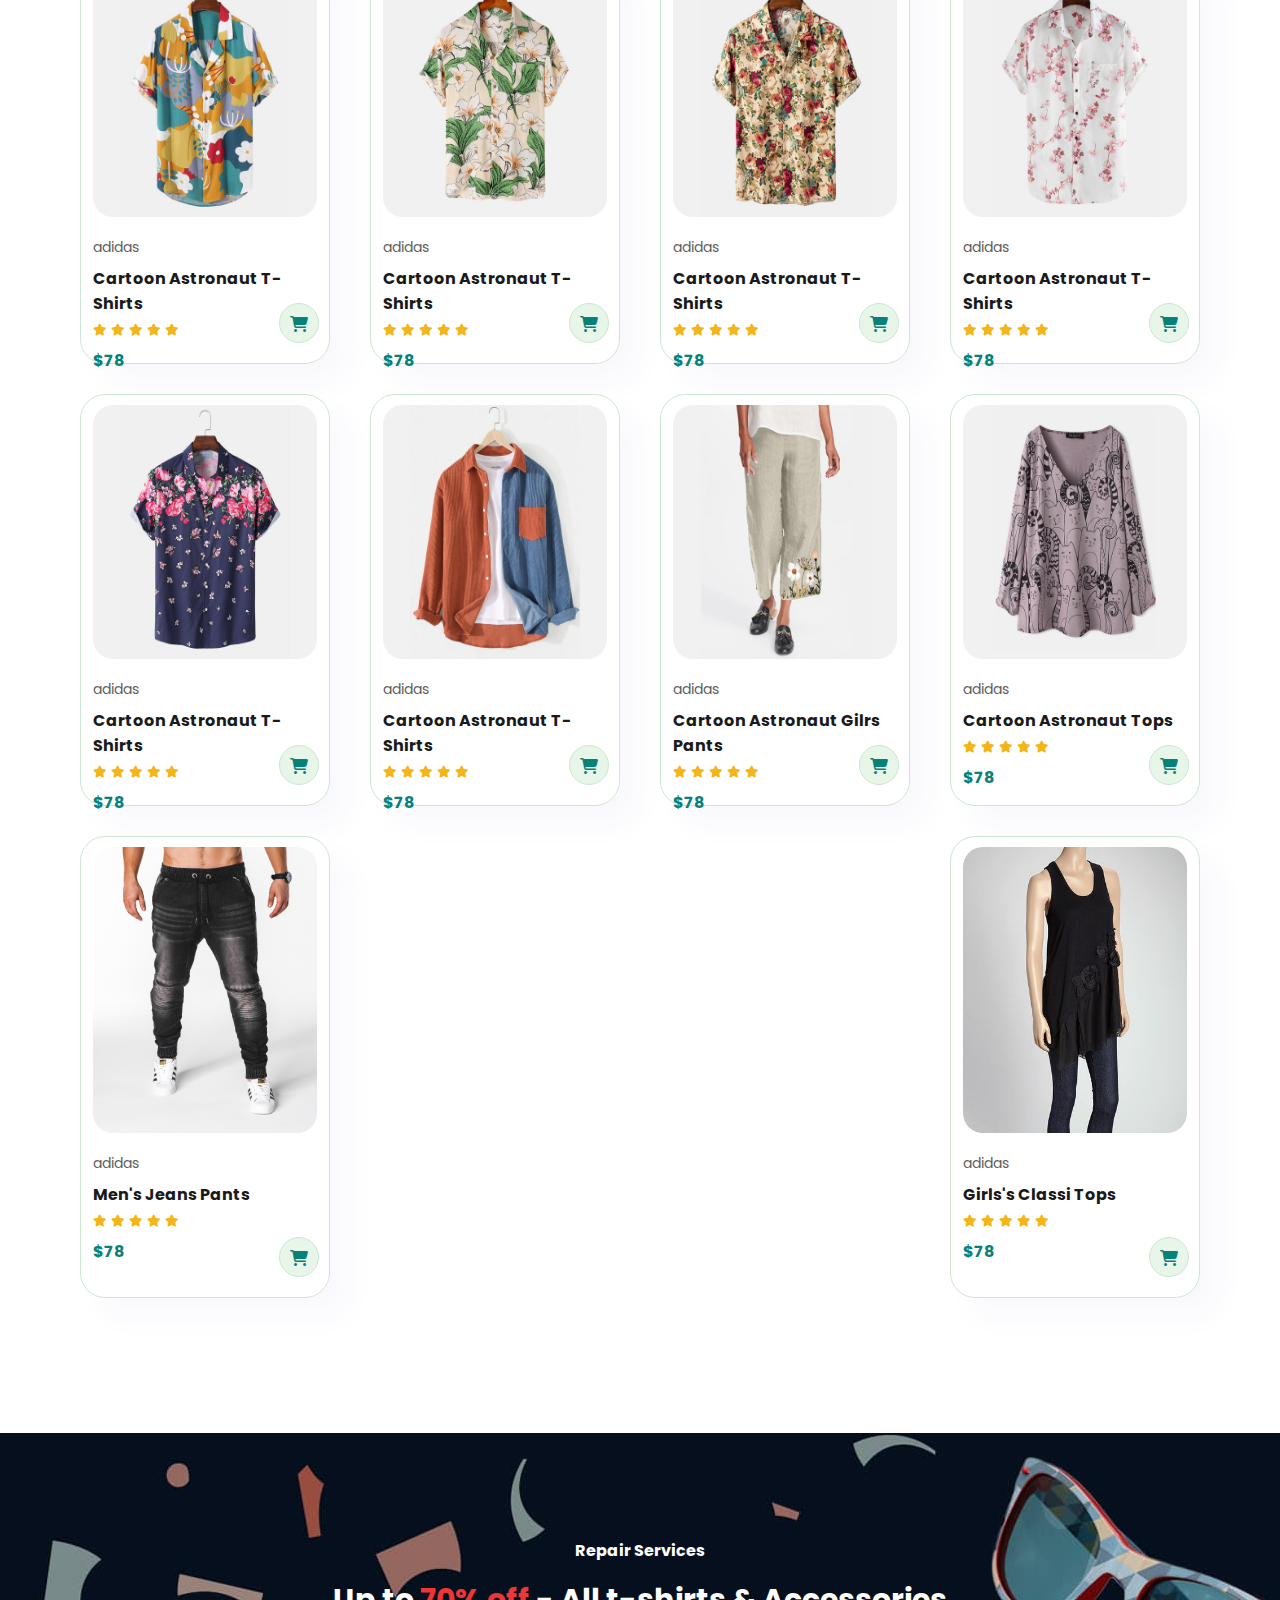
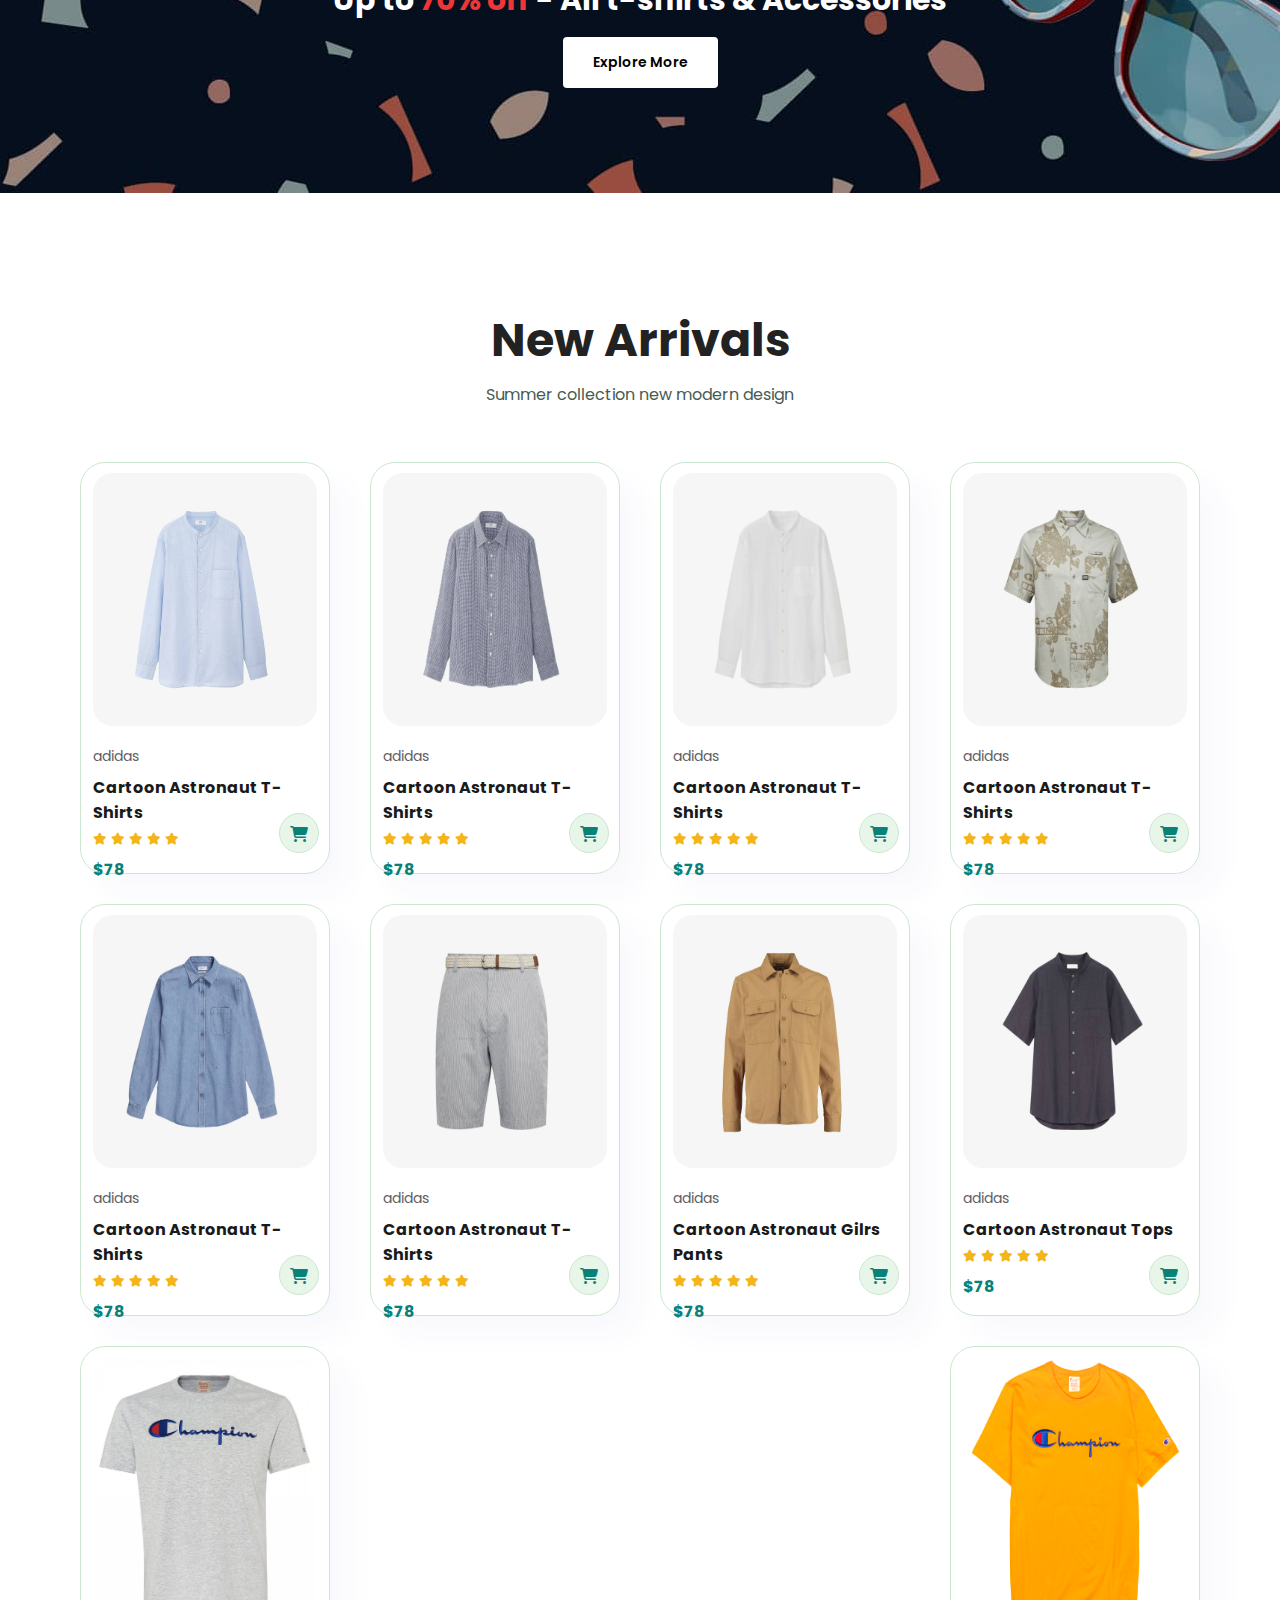
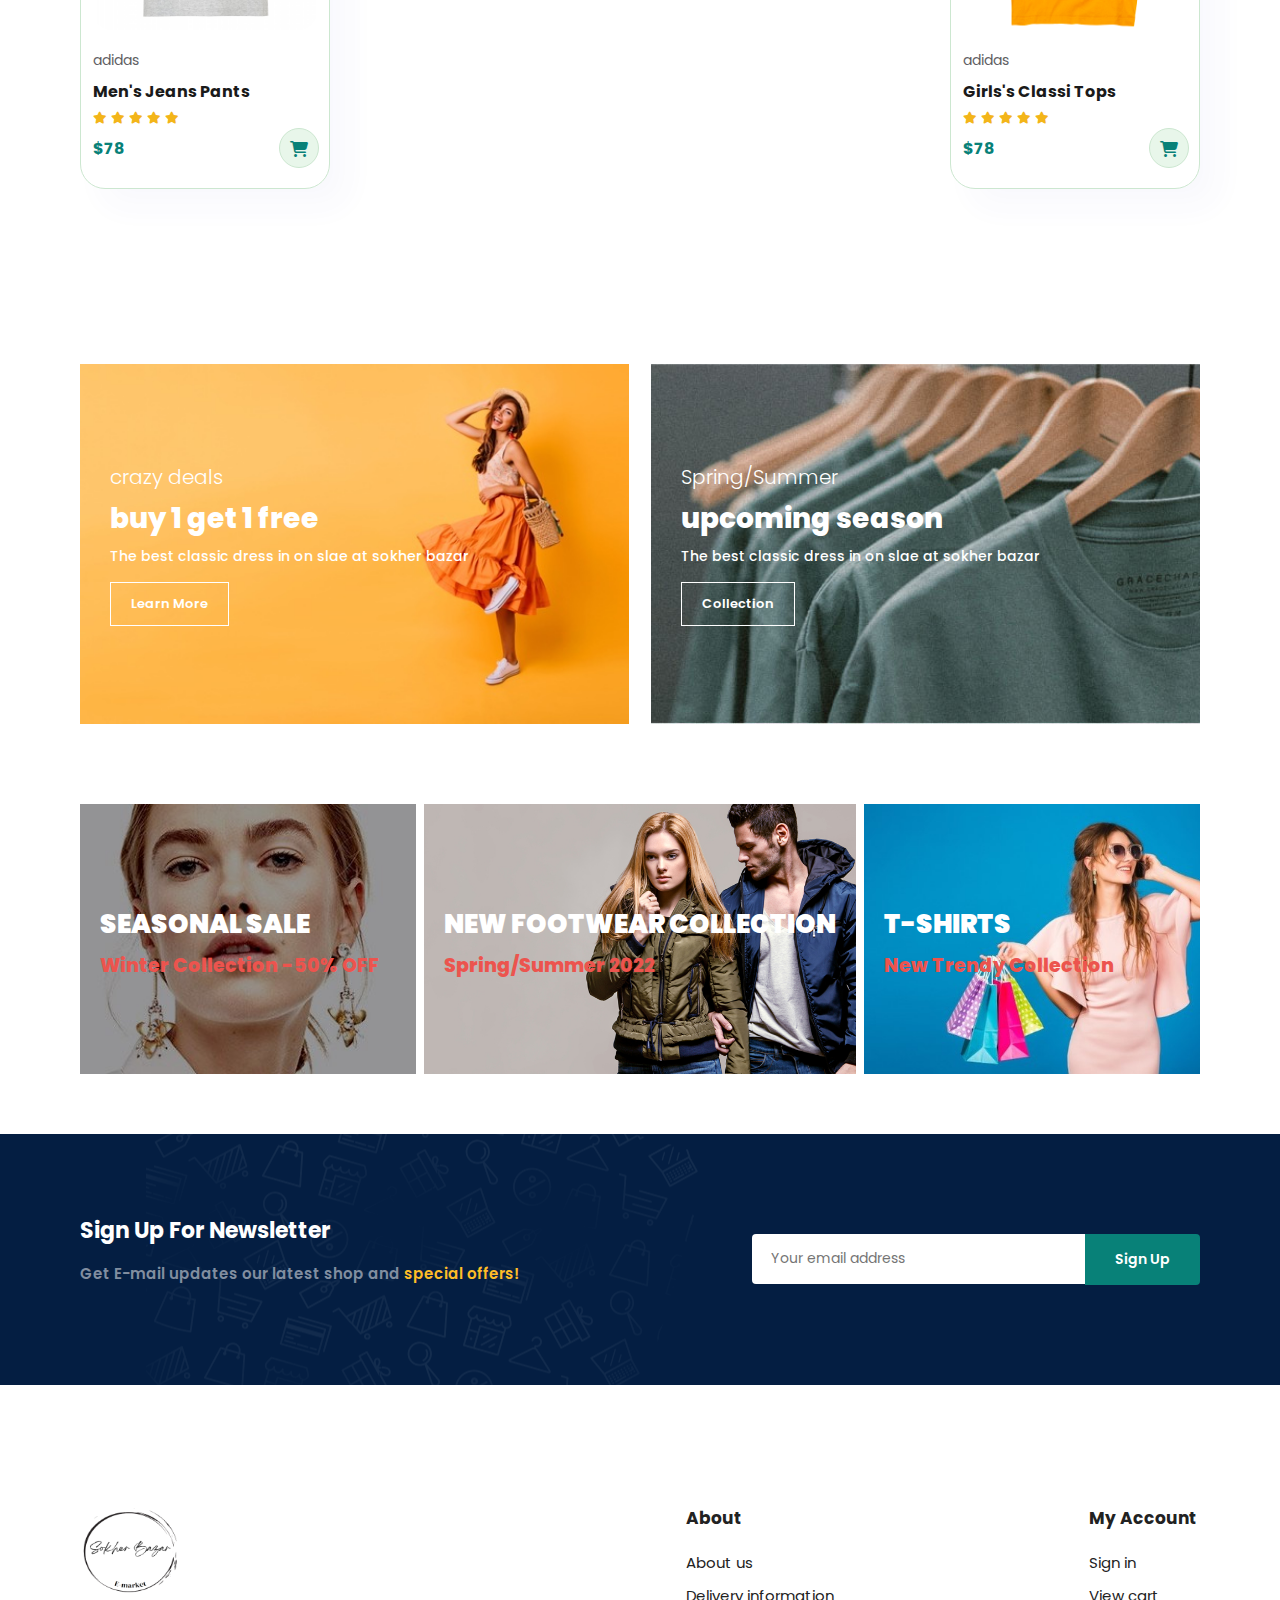
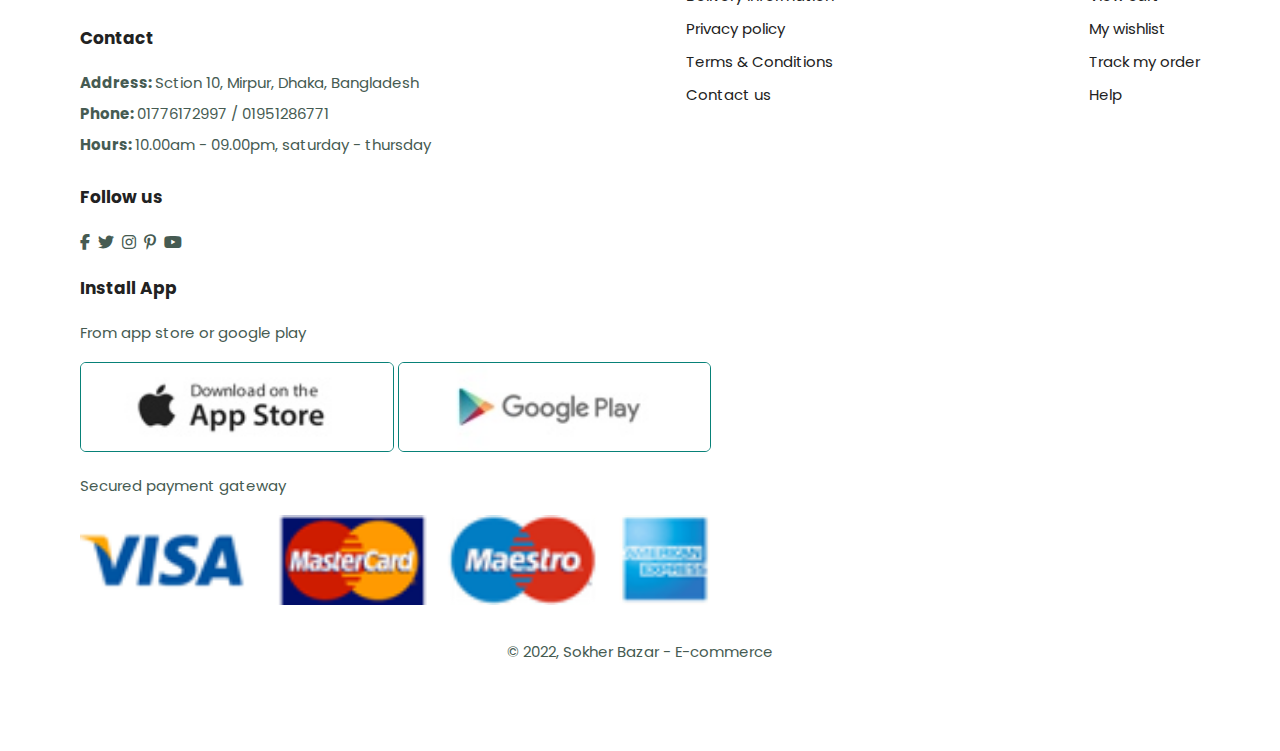
==== commit 11614c33: "footer done" ====
--- a/index.html
+++ b/index.html
@@ -472,6 +472,58 @@
             <button class="normal">Sign Up</button>
         </div>
     </section>
+
+    <!-- Footer Section-->
+    <footer class="section-p1">
+        <div class="col">
+            <img class="logo" src="img/logo4.png" alt="">
+            <h4>Contact</h4>
+            <p><strong>Address: </strong> Sction 10, Mirpur, Dhaka, Bangladesh</p>
+            <p><strong>Phone: </strong> 01776172997 / 01951286771</p>
+            <p><strong>Hours: </strong> 10.00am - 09.00pm, saturday - thursday</p>
+            <div class="follow">
+                <h4>Follow us</h4>
+                <div class="icon">
+                    <i class="fab fa-facebook-f"></i>
+                    <i class="fab fa-twitter"></i>
+                    <i class="fab fa-instagram"></i>
+                    <i class="fab fa-pinterest-p"></i>
+                    <i class="fab fa-youtube"></i>
+                </div>
+            </div>
+        </div>
+
+        <div class="col">
+            <h4>About</h4>
+            <a href="#">About us</a>
+            <a href="#">Delivery information</a>
+            <a href="#">Privacy policy</a>
+            <a href="#">Terms & Conditions</a>
+            <a href="#">Contact us</a>
+        </div>
+        <div class="col">
+            <h4>My Account</h4>
+            <a href="#">Sign in</a>
+            <a href="#">View cart</a>
+            <a href="#">My wishlist</a>
+            <a href="#">Track my order</a>
+            <a href="#">Help</a>
+        </div>
+
+        <div class="col install">
+            <h4>Install App</h4>
+            <p>From app store or google play</p>
+            <div class="row">
+                <img src="img/pay/app.jpg" alt="">
+                <img src="img/pay/play.jpg" alt="">
+            </div>
+            <p>Secured payment gateway</p>
+            <img src="img/pay/pay.png" alt="">
+        </div>
+        <div class="copyright">
+            <p>© 2022, Sokher Bazar - E-commerce</p>
+        </div>
+    </footer>
     
 
 
--- a/style.css
+++ b/style.css
@@ -498,3 +498,70 @@
     border-bottom-left-radius: 0;
 }
 
+
+/* Footer Section*/
+
+
+footer{
+    display: flex;
+    flex-wrap: wrap;
+    justify-content: space-between;
+}
+
+footer .col{
+    display: flex;
+    flex-direction: column;
+    align-items: flex-start;
+    margin-bottom: 20px;
+}
+
+footer .logo{
+    margin-bottom: 30px;
+}
+
+footer h4{
+    font-size: 17px;
+    padding-bottom: 20px;
+}
+
+footer p{
+    font-size: 15px;
+    margin: 0 0 8px 0;
+}
+
+footer a{
+    font-size: 15px;
+    text-decoration: none;
+    color: #222;
+    margin-bottom: 10px;
+}
+
+footer .follow{
+    margin-top: 20px;
+}
+
+footer .follow i{
+    color: #465b52;
+    padding-right: 4px;
+    cursor: pointer;
+}
+
+footer .install .row img{
+    border: 1px solid #088178;
+    border-radius: 6px;
+}
+
+footer .install img{
+    width: auto;
+    margin: 10px 0 15px 0;
+}
+
+footer .follow i:hover,
+footer a:hover{
+    color: #088178;
+}
+
+footer .copyright{
+    width: 100%;
+    text-align: center;
+}